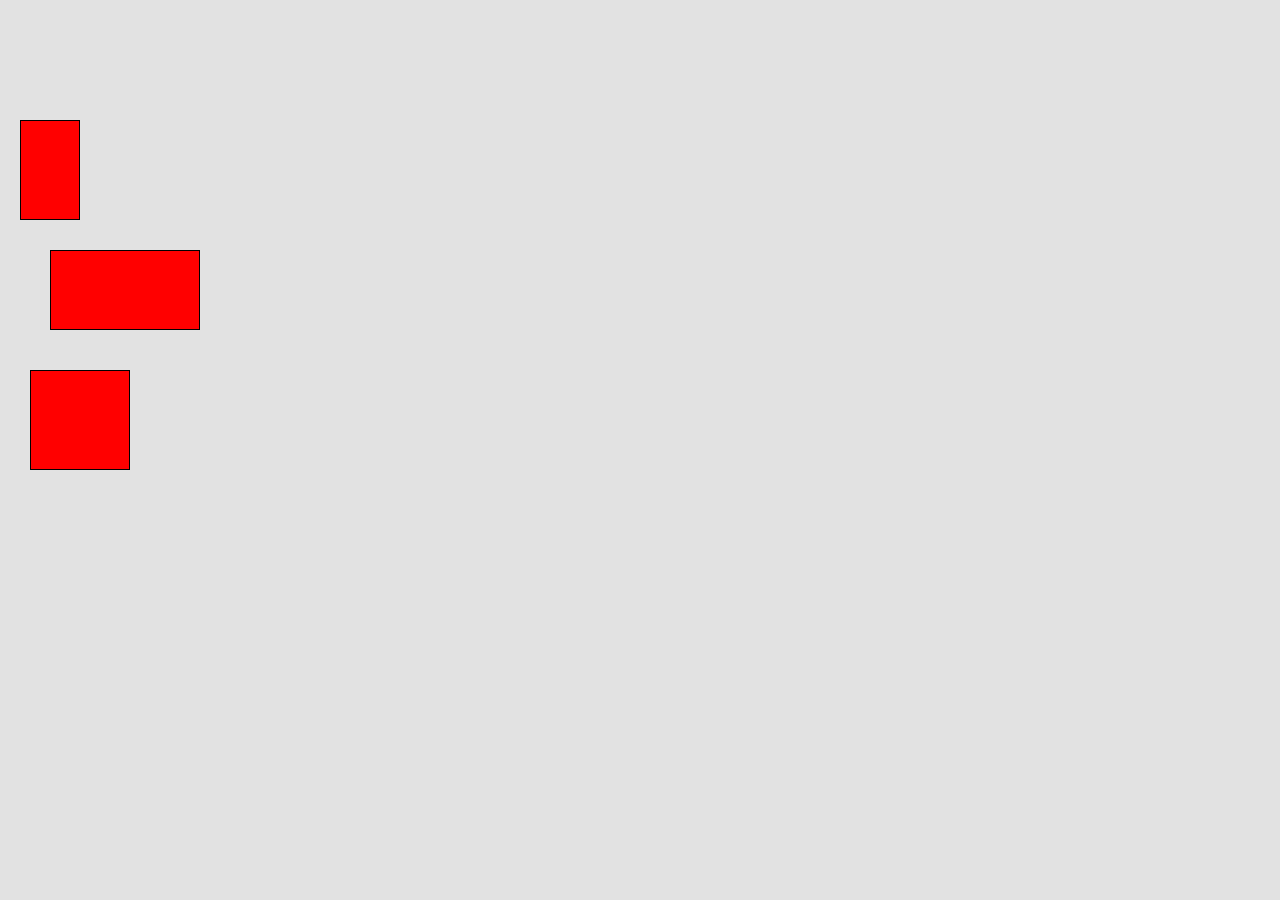
==== index.html @ 80f26eda "Initial commit" ====
<!DOCTYPE html>
<html lang="en">
  <head>
    <meta charset="UTF-8" />
    <meta name="viewport" content="width=device-width, user-scalable=no" />
    <!-- turn off pinch zoom https://stackoverflow.com/questions/37379694/javascript-how-to-stop-pinch-zoom-multi-touch-input-attacks -->
    <link rel="stylesheet" href="inputstyle.css" />
    <title>HW2 SSUI</title>
  </head>
  <!-- you should not need to edit this fine for HW2, except to test different numbers of div's-->
  <body>
    <!-- your code should work for any number of divs -->
    <div id="workspace">
      <div
        class="target"
        style="top: 120px; left: 20px; width: 60px; height: 100px"
      ></div>

      <div
        class="target"
        style="top: 250px; left: 50px; width: 150px; height: 80px"
      ></div>

      <div
        class="target"
        style="top: 370px; left: 30px; width: 100px; height: 100px"
      ></div>
    </div>

    <!-- script -->
    <script src="input.js"></script>
  </body>
</html>
---- inputstyle.css ----
html {
  touch-action: none;

  -moz-user-select: none;
  -khtml-user-select: none;
  -webkit-user-select: none;
  user-select: none;
}

body {
  margin: 0;
  touch-action: none;
}

#workspace {
  width: 100vw;
  height: 100vh;
  position: relative;
  background-color: rgb(226, 226, 226);
  overflow: hidden;
}

.target {
  position: absolute;
  border: 1px solid black;
  background-color: red;
  box-sizing: border-box;
}
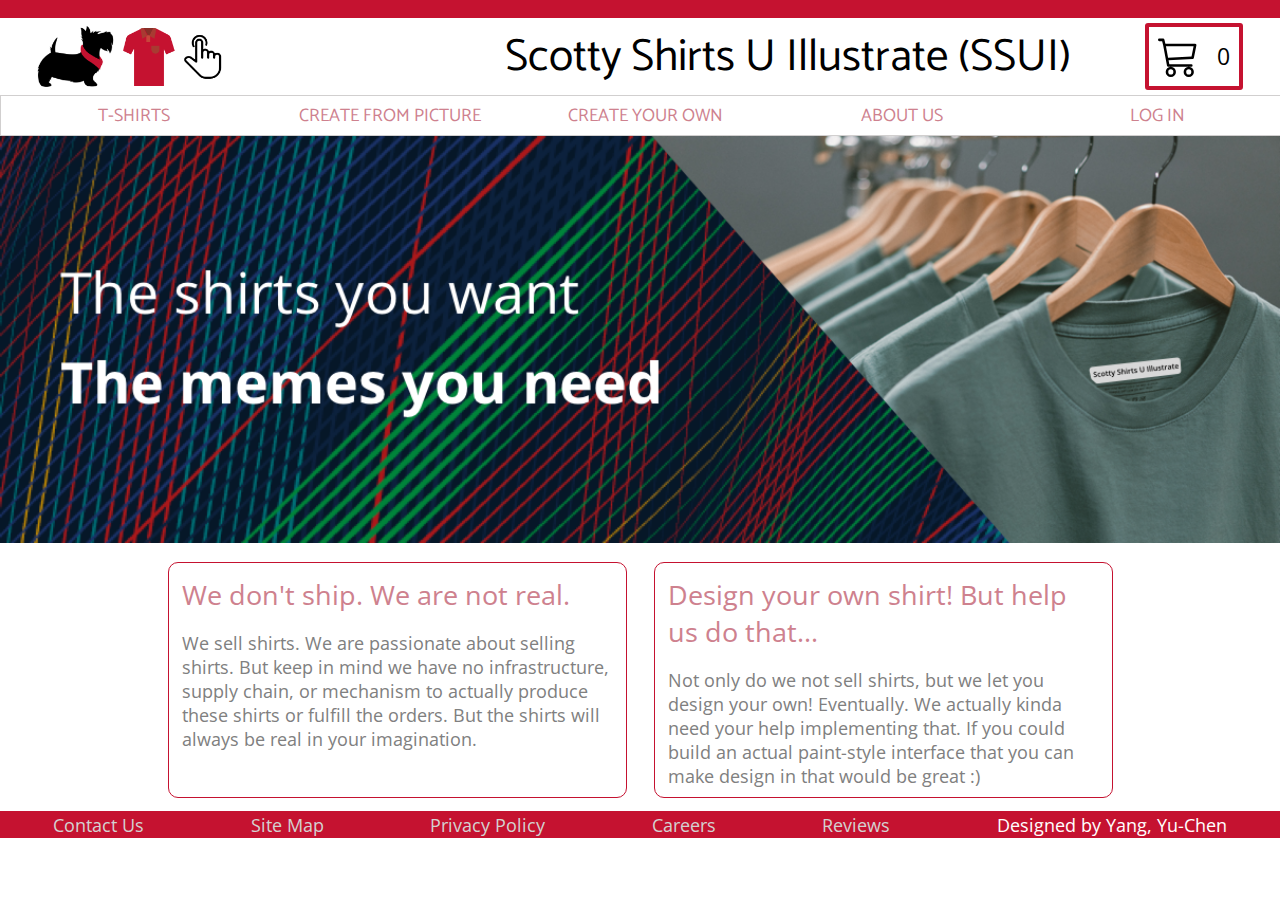
==== commit 6bfcf70c: "mouse event done" ====
--- a/index.html
+++ b/index.html
@@ -1,33 +1,94 @@
-<!DOCTYPE html>
-<html lang="en">
-  <head>
-    <meta charset="UTF-8" />
-    <meta name="viewport" content="width=device-width, user-scalable=no" />
-    <!-- turn off pinch zoom https://stackoverflow.com/questions/37379694/javascript-how-to-stop-pinch-zoom-multi-touch-input-attacks -->
-    <link rel="stylesheet" href="inputstyle.css" />
-    <title>HW2 SSUI</title>
-  </head>
-  <!-- you should not need to edit this fine for HW2, except to test different numbers of div's-->
-  <body>
-    <!-- your code should work for any number of divs -->
-    <div id="workspace">
-      <div
-        class="target"
-        style="top: 120px; left: 20px; width: 60px; height: 100px"
-      ></div>
-
-      <div
-        class="target"
-        style="top: 250px; left: 50px; width: 150px; height: 80px"
-      ></div>
-
-      <div
-        class="target"
-        style="top: 370px; left: 30px; width: 100px; height: 100px"
-      ></div>
-    </div>
-
-    <!-- script -->
-    <script src="input.js"></script>
-  </body>
-</html>
+<!DOCTYPE html>
+<html lang="en">
+<head>
+  <meta charset="utf-8">
+  <meta name="viewport" content="width=device-width, initial-scale=1.0">
+
+  <title>SSUI HW1 - Home</title>
+
+  <!-- Fonts -->
+  <link href="https://fonts.googleapis.com/css2?family=Catamaran:wght@200;500&family=Open+Sans&display=swap" rel="stylesheet">
+
+  <!-- Your CSS Code -->
+  <link rel="stylesheet" type="text/css" href="style.css">
+
+  <!-- JSON Shirt Object -->
+  <script src="shirts.js"></script>
+
+  <!-- Your JS Code -->
+  <script src="main.js"></script>
+</head>
+<body>
+  <!-- Your Code Here -->
+  <header>
+    <div class="header-bar"></div>
+    <div class="header-banner">        
+      <img class="header-logo" src="./site_images/logo.png" onclick="location.href=('index.html')">
+      <div class="header-name">Scotty Shirts U Illustrate (SSUI) </div>
+      <div class="header-cart" onclick="location.href=('not_implemented.html')">
+        <img class="header-cart-pic" src="./site_images/shopping-cart.svg">
+        <div class="header-cart-number">0</div>
+      </div>
+      <input id="menu-toggle" type="checkbox" />
+      <label class='menu-button-container' for="menu-toggle">
+        <div class="header-hamburger-button">
+          <div class="header-hamburger-button-bar"></div>
+          <div class="header-hamburger-button-bar"></div>
+          <div class="header-hamburger-button-bar"></div>
+        </div>
+      </label>
+      <ul class="header-hamburger-menu">
+        <li onclick="location.href=('not_implemented.html')">Shooping Cart</li>
+        <li onclick="location.href=('products.html')">T-SHIRTS</li>
+        <li onclick="location.href=('./create_your_own/index.html')">CREATE FROM PICTURE</li>
+        <li onclick="location.href=('not_implemented.html')">CREATE YOUR OWN</li>
+        <li onclick="location.href=('not_implemented.html')">LOG IN</li>
+        <li onclick="location.href=('not_implemented.html')">Contact Us</li>
+        <li onclick="location.href=('not_implemented.html')">Site Map</li>
+        <li onclick="location.href=('not_implemented.html')">Privacy Policy</li>
+        <li onclick="location.href=('not_implemented.html')">Careers</li>
+        <li onclick="location.href=('not_implemented.html')">Reviews</li>
+      </ul>
+    </div>
+    
+    <div class="header-menu">
+      <div class="header-menu-item" onclick="location.href=('products.html')">T-SHIRTS</div>
+      <div class="header-menu-item" onclick="location.href=('not_implemented.html')">CREATE FROM PICTURE</div>
+      <div class="header-menu-item" onclick="location.href=('./create_your_own/index.html')">CREATE YOUR OWN</div>
+      <div class="header-menu-item" onclick="location.href=('not_implemented.html')">ABOUT US</div>
+      <div class="header-menu-item" onclick="location.href=('not_implemented.html')">LOG IN</div>
+    </div>
+  </header>
+  <div class="home-body">
+    <img class="home-pic" src="./site_images/home.png">
+    <div class="home-text">
+      <div class="home-textbox">
+        <div class="home-textbox-header">
+          We don't ship. We are not real.
+        </div>
+        <div class="home-textbox-content">
+          We sell shirts. We are passionate about selling shirts. But keep in mind we have no infrastructure, supply chain, or mechanism to actually produce these shirts or fulfill the orders. But the shirts will always be real in your imagination.
+        </div>
+      </div>
+      <div class="home-textbox">
+        <div class="home-textbox-header">
+          Design your own shirt! But help us do that...
+        </div>
+        <div class="home-textbox-content">
+          Not only do we not sell shirts, but we let you design your own! Eventually. We actually kinda need your help implementing that. If you could build an actual paint-style interface that you can make design in that would be great :)
+        </div>
+      </div>
+    </div>
+  </div>
+  <footer>
+    <div class="footer-banner">
+      <div class="footer-banner-item" onclick="location.href=('not_implemented.html')">Contact Us</div>
+      <div class="footer-banner-item" onclick="location.href=('not_implemented.html')">Site Map</div>
+      <div class="footer-banner-item" onclick="location.href=('not_implemented.html')">Privacy Policy</div>
+      <div class="footer-banner-item" onclick="location.href=('not_implemented.html')">Careers</div>
+      <div class="footer-banner-item" onclick="location.href=('not_implemented.html')">Reviews</div>
+      <div class="footer-banner-sign">Designed by Yang, Yu-Chen</div>
+    </div>
+  </footer>
+</body>
+</html>--- a/style.css
+++ b/style.css
@@ -0,0 +1,471 @@
+/* Your Code Here */
+body{
+    padding: 0;
+    margin: 0;
+    text-align: center;
+    font-family: "Open Sans";
+}
+.header-bar{
+    width: 100%;
+    height: 2vmin;
+    background-color: #c51230;
+}
+.header-banner, .header-menu{
+    width: 100%;
+    display: flex;
+    justify-content: space-around;
+    align-items: center;
+}
+.header-menu{
+    padding: 0.5vmin;
+    border: 1px solid rgb(209, 207, 207);
+}
+.header-logo{
+    width: 15%;
+    cursor: pointer;
+}
+@media(max-width:1600px){
+    .header-name{
+        width: 60%;
+        text-align: right;
+        font-family: "Catamaran";
+        font-size: 5vmin;
+    }
+    .header-cart-pic{
+        height: 4.5vmin;
+    }
+}
+@media(max-width:768px){
+    .header-name{
+        font-size: 4vw;
+    }
+    .header-cart-pic{
+        height: 3.5vmin;
+    }
+}
+
+.header-cart{
+    display: flex;
+    justify-content: space-between;
+    align-items: center;
+    width: 8vmin;
+    cursor: pointer;
+    border: 0.5vmin solid #c51230;
+    padding: 1vmin;
+    border-radius: 3px 3px 3px 3px;
+}
+
+.header-cart-number{
+    font-size: 2.5vmin;
+}
+.header-menu-item{
+    width: 20%;
+    font-size: 2vmin;
+    font-family: "Catamaran";
+    color: #ce818e;
+    text-align: center;
+    cursor: pointer;
+}
+.header-menu-item:hover{
+    color: #c51230;
+    border-bottom: 1vmin solid #c51230;
+}
+
+#menu-toggle, .header-hamburger-button {
+    display: none;
+}
+@media(max-width:576px){
+    .menu-button-container{
+        display: flex;
+        width: 5%;
+    }
+    .header-hamburger-button{
+        cursor: pointer;
+        display: flex;
+        flex-direction: column;
+        justify-content: space-between;
+        align-items: center;
+        width: 100%;
+    }
+    .header-hamburger-button-bar {
+        width: 100%;
+        margin: 0.3vmin;
+        height: 0.3vmin;
+        border: 3px;
+        background-color: #c51230;
+    }
+}
+.header-hamburger-menu {
+    display: none;
+}
+.header-hamburger-menu > li {
+    overflow: hidden;
+}
+.menu-button-container {
+    display: none;
+    height: 100%;
+    width: 30px;
+    cursor: pointer;
+    flex-direction: column;
+    justify-content: center;
+    align-items: center;
+}
+@media (max-width: 576px) {
+    .menu-button-container {
+      display: flex;
+    }
+    #menu-toggle:checked ~ .header-hamburger-menu{
+        display: flex;
+        flex-direction: column;
+        justify-content: center;
+        align-items: center;
+        width: 100%;
+        list-style-type: none;
+        position: absolute;
+        right: 0;
+        top: 0;
+        margin-top: 45px;
+    }
+    #menu-toggle:checked ~ .header-hamburger-menu li {
+      border: 1px solid #333;
+      height: 2.5em;
+      padding: 0.5vmin;
+    }
+    .header-hamburger-menu > li {
+      cursor: pointer;
+      display: flex;
+      justify-content: center;
+      align-items: center;
+      width: 100%;
+      color: white;
+      background-color: #222;
+    }
+    .menu > li:not(:last-child) {
+      border-bottom: 1px solid #333;
+    }
+  }
+.home-pic{
+    width: 100%;
+}
+@media(max-width: 1600px){
+    .home-text{
+        width: 100%;
+        display: flex;
+        justify-content: center;
+        align-items: center;
+    }
+    .home-textbox{
+        margin: 1.5vmin;
+        padding: 0.5vmin;
+        width: 35%;
+        height: 20vmin;
+        border: 0.2vmin solid #c51230;
+        border-radius: 10px 10px 10px 10px;
+        text-align: left;
+    }
+    .home-textbox-header{
+        padding: 1vmin;
+        font-size: 3vmin;
+        color: #ce818e;
+    }
+    .home-textbox-content{
+        padding: 1vmin;
+        font-size: 2vmin;
+        color: grey;
+    }
+}
+
+@media(max-width: 1300px){
+    .home-textbox{
+        height: 25vmin;
+    }
+}
+@media(max-width: 1000px){
+    .home-textbox{
+        height: 30vmin;
+    }
+}
+@media(max-width:768px){
+    .home-text{
+        flex-direction: column;
+    }
+    .home-textbox{
+        width: 90%;
+        max-height: 20vmin;
+        min-height: 100px;
+    }
+}
+
+
+.footer-banner{
+    margin-bottom: 3vmin;
+    display: flex;
+    justify-content: space-around;
+    align-items: center;
+    width: 100%;
+    height: 3vmin;
+    font-size: 2vmin;
+    background-color: #c51230;
+}
+.footer-banner-item{
+    cursor: pointer;
+    color: rgb(212, 209, 209);
+}
+.footer-banner-item:hover{
+    color: white;
+}
+.footer-banner-sign{
+    color: white;
+}
+@media(max-width:576px){
+    .header-cart, .header-menu-item, .footer-banner-item{
+        display: none;
+    }
+}
+.not_implemented-body{
+    display: flex;
+    flex-direction: column;
+    justify-content: space-around;
+    align-items: center;
+    width: 100%;
+}
+.not_implemented-pic{
+    width: 80vmin;
+    filter: opacity(50%);
+}
+.not_implemented-text{
+    font-size: 3vmin;
+    color: rgb(129, 128, 128);
+}
+.detail-body{
+    margin-left: 10%;
+    margin-right: 10%;
+    width: 80%;
+    display: flex;
+    flex-direction: column;
+    justify-content: space-around;
+    align-items: center;
+    margin-bottom: 2vmin;
+}
+.detail-header{
+    width: 100%;
+    font-size: 7vmin;
+    padding: 3vmin;
+    text-align: left;
+}
+@media(max-width:1600px){
+    .detail-shirt{
+        width: 100%;
+        display: flex;
+        justify-content: space-between;
+    }
+    .detail-shirt-pic{
+        width: 37%;
+    }
+    .detail-shirt-info{
+        height: 100%;
+        display: flex;
+        flex-direction: column;
+        justify-content: space-around;
+        width: 58%; 
+    }
+}
+@media(max-width:768px){
+    .detail-shirt{
+        flex-direction: column;
+    }
+    .detail-shirt-pic{
+        width: 100%;
+    }
+    .detail-shirt-info{
+        width: 100%; 
+    }
+}
+.detail-shirt{
+    width: 100%;
+    display: flex;
+    justify-content: space-between;
+}
+.detail-shirt-price{
+    font-size: 4vmin;
+    color: #c51230;
+    text-align: left;
+}
+.detail-shirt-description{
+    margin-top: 3vmin;
+    font-size: 2.5vmin;
+    color: #c51230;
+    text-align: left;
+}
+.detail-shirt-side, .detail-shirt-color{
+    margin-top: 5vmin;
+    display: flex;
+    flex-direction: row;
+    justify-content: flex-start;
+    align-items: center;
+}
+.detail-shirt-side-text, .detail-shirt-color-text{
+    font-size: 2.5vmin;
+    color: #9a9697;
+    text-align: left;
+}
+.detail-shirt-front-button, .detail-shirt-back-button, .detail-shirt-color-button{
+    border: 1px solid #c51230;
+    display: flex;
+    justify-content: center;
+    align-items: center;
+    border-radius: 3vmin 3vmin 3vmin 3vmin;
+    font-size: 1vmin;
+    margin-left: 1vmin;
+    width: 10vmin;
+    height: 5vmin;
+    background-color: #c51230;
+    color: black;
+    cursor: pointer;
+}
+.detail-shirt-front-button:hover, .detail-shirt-back-button:hover{
+    color: white;
+}
+.detail-shirt-color-button:hover{
+    color: white;
+}
+.product-body{
+    margin-top: 2vmin;
+    display: flex;
+    flex-direction: column;
+    justify-content: space-around;
+    align-items: center;
+    margin-bottom: 2vmin;
+}
+.product-title{
+    width: 80%;
+    font-size: 4vmin;
+    text-align: left;
+}
+.product-item-pic{
+    width: 100%;
+    cursor: pointer;
+}
+.product-item-name{
+    padding: 1vmin;
+    font-size: 3vmin;
+    text-align: left;
+    color: #c51230;
+}
+.product-item-status{
+    padding: 1vmin;
+    font-size: 2vmin;
+    text-align: left;
+    color: #9a9697;
+}
+@media(max-width:1600px) {
+    .product-items{
+        width: 80%;
+        margin-top: 2vmin;
+        display: flex;
+        flex-direction: row;
+        justify-content:space-between;
+        flex-wrap: wrap;
+    }
+    .product-item{
+        width: 30%;
+        margin: 1vmin;
+        border: 1px solid #c51230;
+    }
+    .product-item-button{
+        display: flex;
+        justify-content: space-around;
+        align-items: center;
+        margin-top: 2vmin;
+        margin-bottom: 2vmin;
+    }
+    .product-item-quick-view, .product-item-see-page{
+        border: 1px solid #c51230;
+        border-radius: 2vmin 2vmin 2vmin 2vmin;
+        width: 40%;
+        height: 4vmin;
+        font-size: 1vmin;
+        background-color: #c51230;
+        color: rgb(212, 209, 209);
+        cursor: pointer;
+    }
+    .product-quick-view-front, .product-quick-view-back{
+        margin-top: 1vmin;
+        margin-bottom: 1vmin;
+        width: 15%;
+        cursor: pointer;
+    }
+}
+@media(max-width:768px) {
+    .product-item-button{
+        flex-direction: column;
+        margin-top: 2vmin;
+        margin-bottom: 2vmin;
+    }
+    .product-item-quick-view, .product-item-see-page{
+        width: 80%;
+        margin-bottom: 1vmin;
+    }
+    .product-quick-view-front{
+        width: 30%;
+    }
+    .product-quick-view-back{
+        display: none;
+    }
+}
+@media(max-width: 576px){
+    .product-items{
+        flex-direction: column;
+        align-items: center;
+    }
+    .product-item{
+        width: 80%;
+    }
+}
+.product-item-quick-view:hover, .product-item-see-page:hover{
+    color: white;
+}
+.product-quick-view{
+    width: 100%;
+    background-color: lightgray;
+    display: flex;
+    flex-direction: row;
+    justify-content: center;
+    display: none;
+}
+.product-quick-view-info{
+    width: 50%;
+    margin-left: 2vmin;
+    display: flex;
+    flex-direction: column;
+    justify-content: flex-start;
+    text-align: left;
+}
+.product-quick-view-name{
+    font-size: 4vmin;
+    margin: 1vmin;
+}
+.product-quick-view-price{
+    margin: 1vmin;
+    font-size: 3vmin;
+    color: #c51230;
+}
+.product-quick-view-description{
+    margin: 1vmin;
+    font-size: 2vmin;
+    color: #c51230;
+}
+.product-quick-view-close{
+    width: 20%;
+    margin: 1vmin;
+    margin-top: 3vmin;
+    border: 1px solid #c51230;
+    border-radius: 2vmin 2vmin 2vmin 2vmin;
+    font-size: 1vmin;
+    background-color: #c51230;
+    color: #b2aeaf;
+    cursor: pointer;
+}
+.product-quick-view-close:hover{
+    color: white;
+}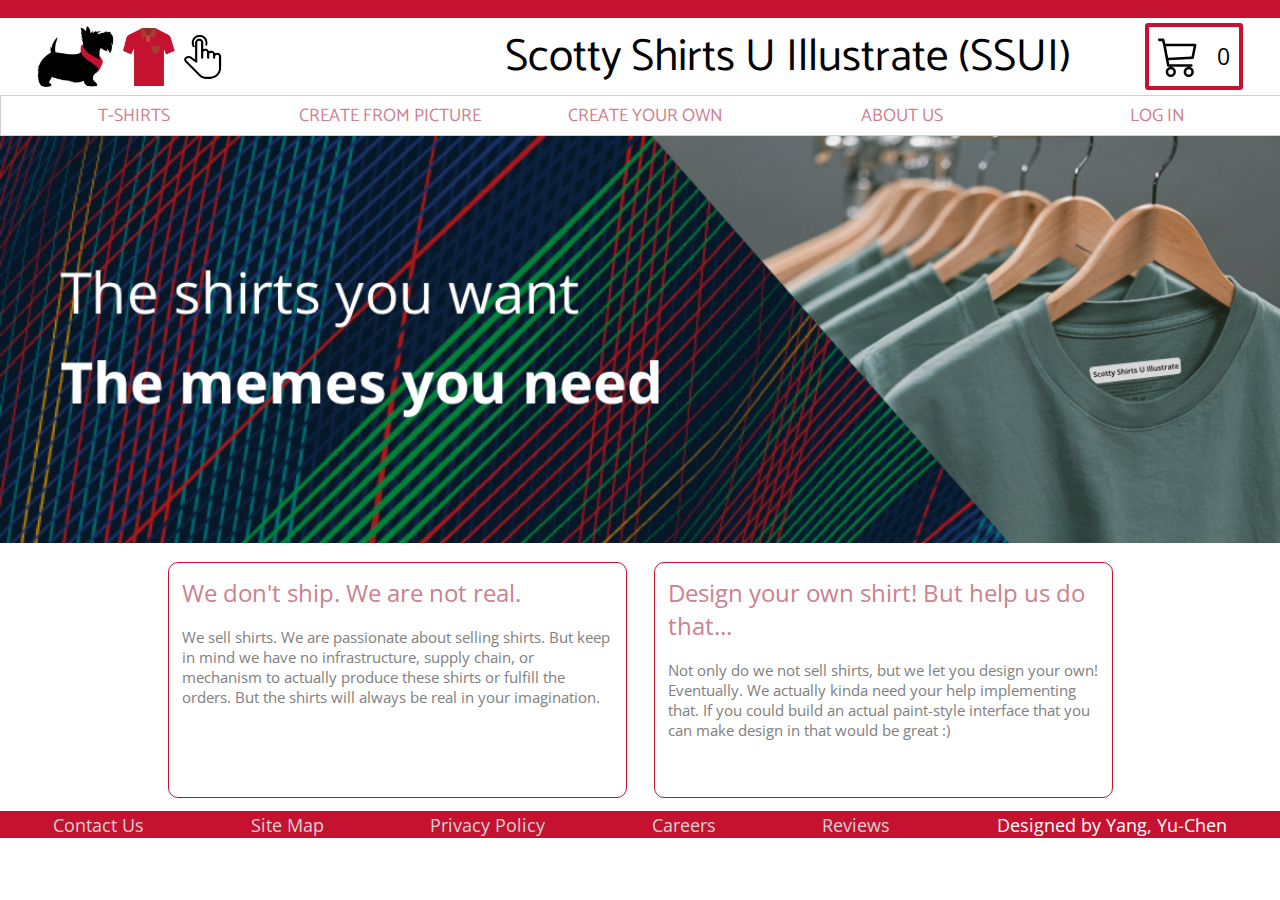
==== commit 0bff7fab: "Add README" ====
--- a/index.html
+++ b/index.html
@@ -40,8 +40,8 @@
       <ul class="header-hamburger-menu">
         <li onclick="location.href=('not_implemented.html')">Shooping Cart</li>
         <li onclick="location.href=('products.html')">T-SHIRTS</li>
-        <li onclick="location.href=('./create_your_own/index.html')">CREATE FROM PICTURE</li>
-        <li onclick="location.href=('not_implemented.html')">CREATE YOUR OWN</li>
+        <li onclick="location.href=('not_implemented.html')">>CREATE FROM PICTURE</li>
+        <li onclick="location.href=('./create_your_own/index.html')">CREATE YOUR OWN</li>
         <li onclick="location.href=('not_implemented.html')">LOG IN</li>
         <li onclick="location.href=('not_implemented.html')">Contact Us</li>
         <li onclick="location.href=('not_implemented.html')">Site Map</li>
--- a/style.css
+++ b/style.css
@@ -165,12 +165,12 @@
     }
     .home-textbox-header{
         padding: 1vmin;
-        font-size: 3vmin;
+        font-size: 2.7vmin;
         color: #ce818e;
     }
     .home-textbox-content{
         padding: 1vmin;
-        font-size: 2vmin;
+        font-size: 1.7vmin;
         color: grey;
     }
 }
